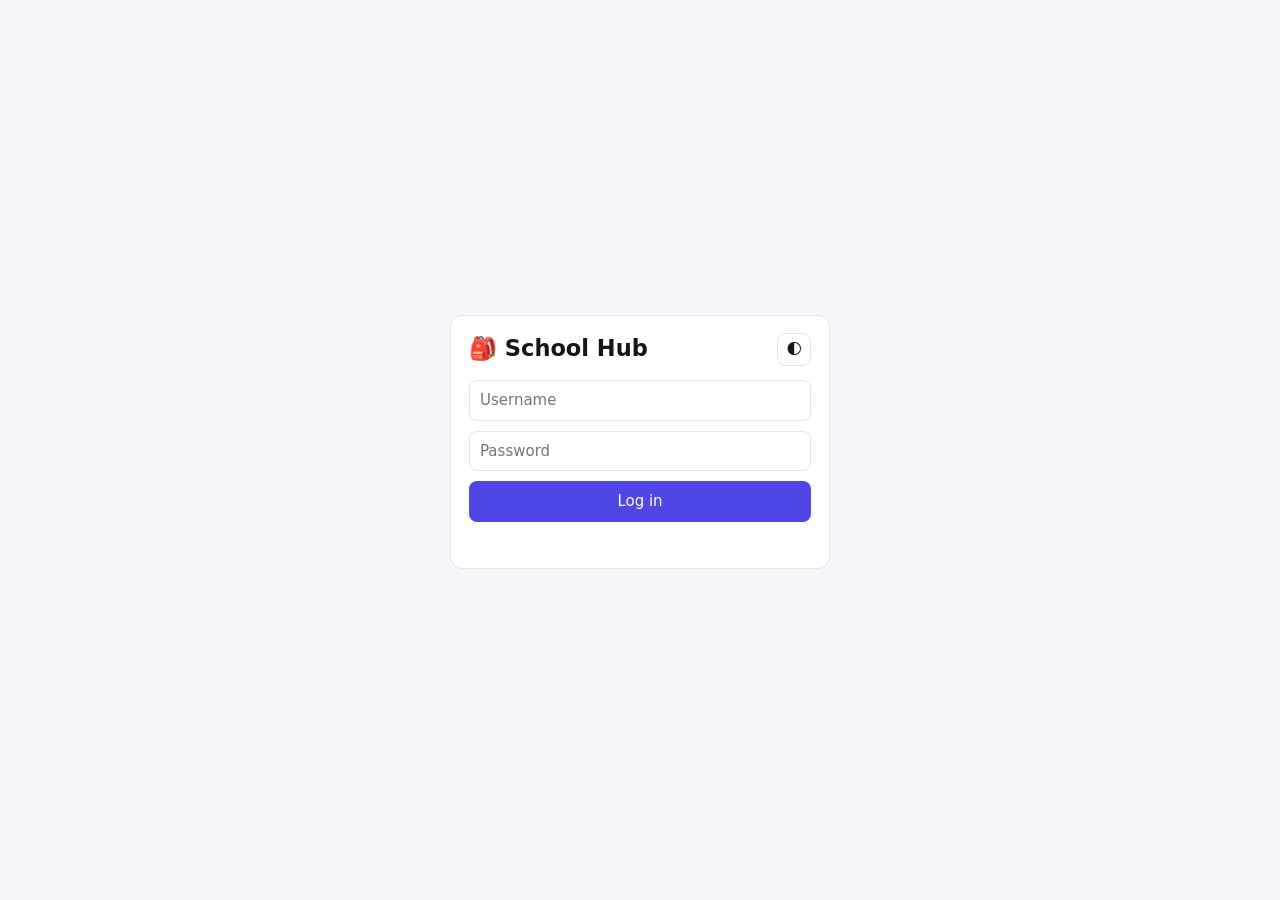
==== index.html @ ba81161d "Create index.html" ====
<!doctype html>
<html lang="en">
<head>
<meta charset="utf-8">
<meta name="viewport" content="width=device-width,initial-scale=1">
<title>Home · School Hub</title>
<link rel="stylesheet" href="app.css">
<script>document.documentElement.dataset.theme = localStorage.getItem('theme') || 'light';</script>
</head>
<body>
<div class="layout">
  <aside class="sidebar" id="sidebar"></aside>
  <main class="main"><div class="container">
    <h1>Welcome 👋</h1>
    <p class="muted">Pick a tool from the sidebar. Everything is filtered by your permissions.</p>

    <div class="card">
      <h3 style="margin-top:0">Quick start</h3>
      <ul style="margin:0;padding-left:18px">
        <li>Click a tool in the sidebar to expand the accounts you can view.</li>
        <li>Switch theme with the 🌓 button (saved per browser).</li>
        <li>Admin tools appear only when you're logged in as admin.</li>
      </ul>
    </div>
  </div></main>
</div>

<script src="config.js"></script>
<script src="tools.js"></script>
<script src="app.js"></script>
<script>mountLayout();</script>
</body>
</html>
---- app.css ----
:root{
  --bg:#f5f6fa; --fg:#15161a; --card:#ffffff; --border:#e3e5ec;
  --muted:#6a6e7a; --accent:#4f46e5; --accent-fg:#fff;
  --danger:#dc2626; --ok:#16a34a; --hover:#eef0f7;
}
[data-theme="dark"]{
  --bg:#0e0f13; --fg:#e8e9ee; --card:#181a21; --border:#262a35;
  --muted:#8c92a2; --accent:#7c83ff; --accent-fg:#0e0f13;
  --danger:#f87171; --ok:#4ade80; --hover:#1f222c;
}
*{box-sizing:border-box}
html,body{height:100%}
body{
  margin:0;font:15px/1.5 system-ui,-apple-system,Segoe UI,Roboto,sans-serif;
  background:var(--bg);color:var(--fg);transition:background .15s,color .15s;
}
a{color:var(--accent);text-decoration:none}
a:hover{text-decoration:underline}

.layout{display:flex;min-height:100vh}

/* sidebar */
.sidebar{
  width:250px;flex:0 0 250px;background:var(--card);border-right:1px solid var(--border);
  padding:14px 10px;display:flex;flex-direction:column;gap:4px;
  position:sticky;top:0;height:100vh;overflow-y:auto;
}
.sidebar .brand{
  font-weight:700;padding:6px 10px 14px;font-size:16px;
  display:flex;justify-content:space-between;align-items:center;
}
.sidebar .tool-btn{
  background:transparent;border:0;color:var(--fg);text-align:left;
  padding:8px 10px;border-radius:8px;cursor:pointer;font:inherit;width:100%;
  display:flex;align-items:center;gap:8px;
}
.sidebar .tool-btn:hover{background:var(--hover)}
.sidebar .sub{display:none;padding:2px 0 6px 26px}
.sidebar .tool.open .sub{display:block}
.sidebar .sub a{
  display:block;padding:5px 8px;border-radius:6px;color:var(--fg);
  font-size:13.5px;text-decoration:none;
}
.sidebar .sub a:hover{background:var(--hover);text-decoration:none}
.sidebar .foot{margin-top:auto;display:flex;flex-direction:column;gap:6px;padding-top:12px}

/* main */
.main{flex:1;padding:24px 28px;min-width:0}
.container{max-width:900px;margin:0 auto}

/* controls */
button,.btn{
  font:inherit;padding:8px 14px;border-radius:8px;border:1px solid var(--border);
  background:var(--card);color:var(--fg);cursor:pointer;
}
button:hover,.btn:hover{background:var(--hover)}
.btn-primary{background:var(--accent);color:var(--accent-fg);border-color:transparent}
.btn-primary:hover{filter:brightness(1.05)}
.btn-danger{color:var(--danger)}
input,textarea,select{
  font:inherit;padding:8px 10px;border-radius:8px;border:1px solid var(--border);
  background:var(--card);color:var(--fg);width:100%;
}
textarea{min-height:90px;resize:vertical;font-family:ui-monospace,Menlo,monospace;font-size:13px}

.card{
  background:var(--card);border:1px solid var(--border);border-radius:12px;
  padding:16px 18px;margin-bottom:16px;
}
.row{display:flex;gap:10px;align-items:center;flex-wrap:wrap}
.grid{display:grid;gap:10px}
.muted{color:var(--muted)}
.hidden{display:none !important}
.theme-toggle{
  background:transparent;border:1px solid var(--border);padding:4px 8px;border-radius:8px;
  cursor:pointer;color:var(--fg);font:inherit;
}

/* mobile */
@media (max-width: 720px){
  .layout{flex-direction:column}
  .sidebar{width:100%;flex:none;height:auto;position:static;border-right:0;border-bottom:1px solid var(--border)}
  .main{padding:16px}
}
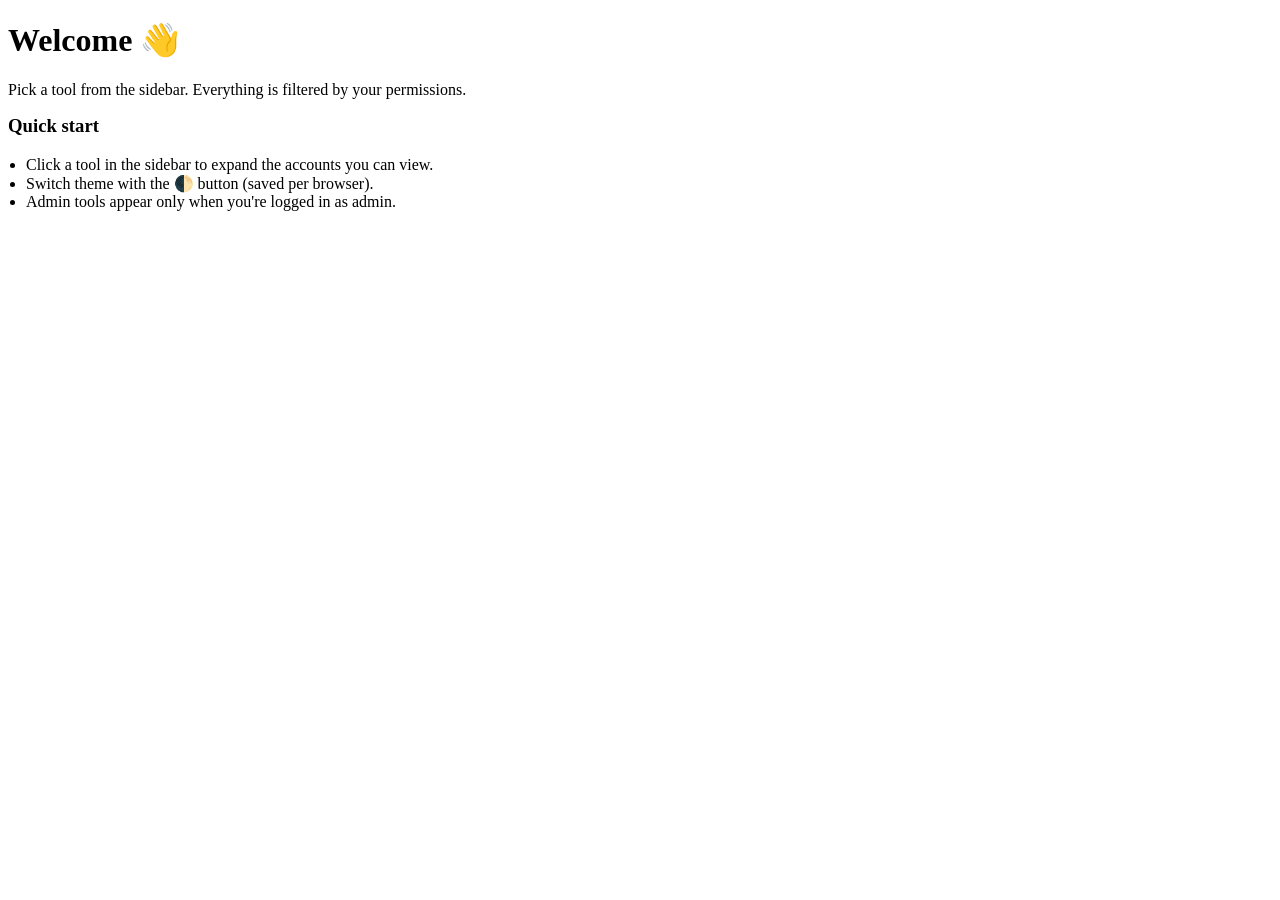
==== commit bd957ee2: "Update index.html" ====
--- a/index.html
+++ b/index.html
@@ -4,7 +4,7 @@
 <meta charset="utf-8">
 <meta name="viewport" content="width=device-width,initial-scale=1">
 <title>Home · School Hub</title>
-<link rel="stylesheet" href="app.css">
+<link rel="stylesheet" href="/schintegration/app.css">
 <script>document.documentElement.dataset.theme = localStorage.getItem('theme') || 'light';</script>
 </head>
 <body>
@@ -13,7 +13,6 @@
   <main class="main"><div class="container">
     <h1>Welcome 👋</h1>
     <p class="muted">Pick a tool from the sidebar. Everything is filtered by your permissions.</p>
-
     <div class="card">
       <h3 style="margin-top:0">Quick start</h3>
       <ul style="margin:0;padding-left:18px">
@@ -25,9 +24,9 @@
   </div></main>
 </div>
 
-<script src="config.js"></script>
-<script src="tools.js"></script>
-<script src="app.js"></script>
+<script src="/schintegration/config.js"></script>
+<script src="/schintegration/tools.js"></script>
+<script src="/schintegration/app.js"></script>
 <script>mountLayout();</script>
 </body>
 </html>
